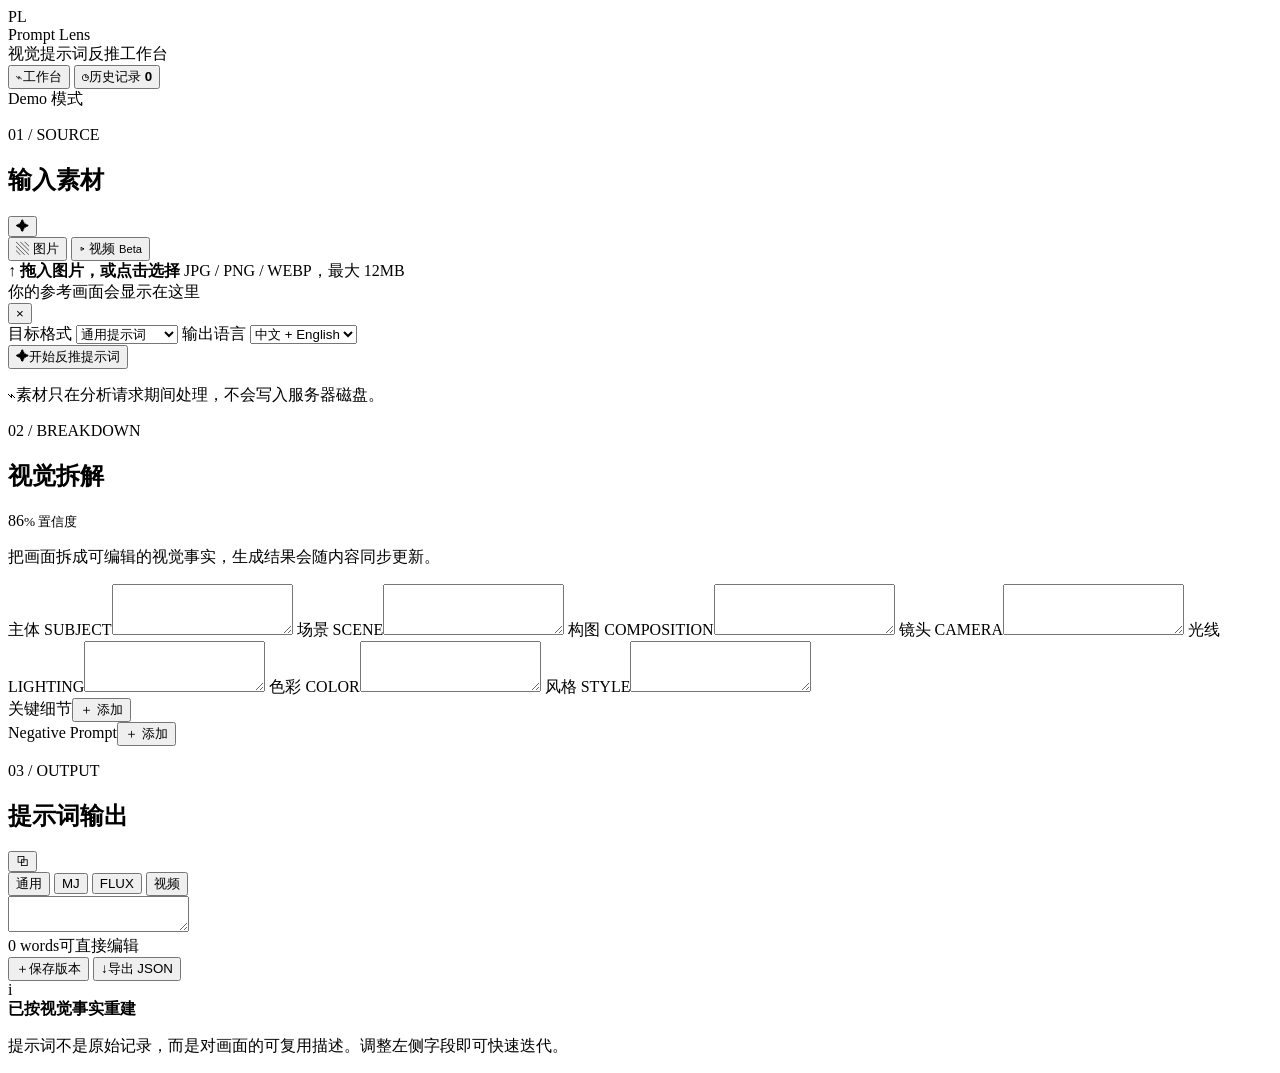
==== app/static/index.html @ 801ef74f "feat: launch prompt lens prompt reconstruction MVP" ====
<!doctype html>
<html lang="zh-CN">
  <head>
    <meta charset="utf-8" />
    <meta name="viewport" content="width=device-width, initial-scale=1" />
    <meta name="theme-color" content="#f5f3ef" />
    <meta name="description" content="Prompt Lens 图片与视频生成提示词反推工具" />
    <title>Prompt Lens · 视觉提示词反推</title>
    <link rel="stylesheet" href="/static/styles.css" />
  </head>
  <body>
    <div class="app-shell">
      <header class="topbar">
        <div class="brand-lockup">
          <div class="brand-mark" aria-hidden="true">PL</div>
          <div>
            <div class="brand-name">Prompt Lens</div>
            <div class="brand-subtitle">视觉提示词反推工作台</div>
          </div>
        </div>
        <nav class="topnav" aria-label="主导航">
          <button class="nav-item active" type="button"><span>⌁</span>工作台</button>
          <button class="nav-item" id="historyButton" type="button"><span>◷</span>历史记录 <b id="historyCount">0</b></button>
        </nav>
        <div class="topbar-status"><span class="status-dot"></span><span id="serviceStatus">Demo 模式</span></div>
      </header>

      <main class="workspace">
        <section class="panel source-panel" aria-labelledby="sourceTitle">
          <div class="panel-heading">
            <div>
              <p class="eyebrow">01 / SOURCE</p>
              <h1 id="sourceTitle">输入素材</h1>
            </div>
            <button class="icon-button" id="demoButton" type="button" title="载入示例分析" aria-label="载入示例分析">✦</button>
          </div>

          <div class="mode-switch" role="tablist" aria-label="素材类型">
            <button class="mode-button active" data-mode="image" type="button" role="tab" aria-selected="true">▧ 图片</button>
            <button class="mode-button" data-mode="video" type="button" role="tab" aria-selected="false">▹ 视频 <small>Beta</small></button>
          </div>

          <label class="dropzone" id="dropzone" for="fileInput">
            <input id="fileInput" type="file" accept="image/jpeg,image/png,image/webp,image/gif" hidden />
            <span class="dropzone-icon">↑</span>
            <strong id="dropzoneTitle">拖入图片，或点击选择</strong>
            <span id="dropzoneHint">JPG / PNG / WEBP，最大 12MB</span>
          </label>

          <div class="preview-frame" id="previewFrame">
            <div class="preview-empty" id="previewEmpty">
              <div class="preview-sky"></div>
              <div class="preview-window"></div>
              <div class="preview-subject"></div>
              <div class="preview-caption" id="previewCaption">你的参考画面会显示在这里</div>
            </div>
            <img id="previewImage" alt="上传素材预览" hidden />
            <video id="previewVideo" controls muted hidden></video>
            <button class="clear-preview" id="clearButton" type="button" title="移除素材" aria-label="移除素材">×</button>
          </div>
          <div class="file-meta" id="fileMeta" hidden></div>

          <div class="control-grid">
            <label class="field-label">目标格式
              <select id="modelSelect">
                <option value="universal">通用提示词</option>
                <option value="midjourney">Midjourney</option>
                <option value="flux">FLUX / SDXL</option>
                <option value="video">视频生成模型</option>
              </select>
            </label>
            <label class="field-label">输出语言
              <select id="languageSelect">
                <option value="zh">中文 + English</option>
                <option value="en">English</option>
              </select>
            </label>
          </div>
          <button class="primary-button" id="analyzeButton" type="button"><span>✦</span>开始反推提示词</button>
          <p class="privacy-note"><span>⌁</span>素材只在分析请求期间处理，不会写入服务器磁盘。</p>
        </section>

        <section class="panel analysis-panel" aria-labelledby="analysisTitle">
          <div class="panel-heading panel-heading-inline">
            <div>
              <p class="eyebrow">02 / BREAKDOWN</p>
              <h2 id="analysisTitle">视觉拆解</h2>
            </div>
            <div class="confidence-pill"><span id="confidenceValue">86</span><small>% 置信度</small></div>
          </div>
          <p class="panel-description">把画面拆成可编辑的视觉事实，生成结果会随内容同步更新。</p>

          <div class="analysis-fields">
            <label class="analysis-field field-subject"><span>主体 SUBJECT</span><textarea id="subjectField" rows="3"></textarea></label>
            <label class="analysis-field"><span>场景 SCENE</span><textarea id="sceneField" rows="3"></textarea></label>
            <label class="analysis-field"><span>构图 COMPOSITION</span><textarea id="compositionField" rows="3"></textarea></label>
            <label class="analysis-field"><span>镜头 CAMERA</span><textarea id="cameraField" rows="3"></textarea></label>
            <label class="analysis-field"><span>光线 LIGHTING</span><textarea id="lightingField" rows="3"></textarea></label>
            <label class="analysis-field"><span>色彩 COLOR</span><textarea id="colorField" rows="3"></textarea></label>
            <label class="analysis-field field-wide"><span>风格 STYLE</span><textarea id="styleField" rows="3"></textarea></label>
          </div>

          <div class="tag-section">
            <div class="section-label"><span>关键细节</span><button class="text-button" id="addDetailButton" type="button">＋ 添加</button></div>
            <div class="tag-list" id="detailList"></div>
          </div>
          <div class="tag-section negative-section">
            <div class="section-label"><span>Negative Prompt</span><button class="text-button" id="addNegativeButton" type="button">＋ 添加</button></div>
            <div class="tag-list" id="negativeList"></div>
          </div>
        </section>

        <section class="panel prompt-panel" aria-labelledby="promptTitle">
          <div class="panel-heading panel-heading-inline">
            <div>
              <p class="eyebrow">03 / OUTPUT</p>
              <h2 id="promptTitle">提示词输出</h2>
            </div>
            <button class="icon-button" id="copyButton" type="button" title="复制当前提示词" aria-label="复制当前提示词">⧉</button>
          </div>
          <div class="prompt-tabs" role="tablist" aria-label="提示词格式">
            <button class="prompt-tab active" data-prompt="universal" type="button">通用</button>
            <button class="prompt-tab" data-prompt="midjourney" type="button">MJ</button>
            <button class="prompt-tab" data-prompt="flux" type="button">FLUX</button>
            <button class="prompt-tab" data-prompt="video" type="button">视频</button>
          </div>
          <div class="prompt-box-wrap">
            <textarea class="prompt-box" id="promptBox" spellcheck="false" aria-label="当前提示词"></textarea>
            <div class="prompt-box-footer"><span id="promptWordCount">0 words</span><span>可直接编辑</span></div>
          </div>
          <div class="output-actions">
            <button class="secondary-button" id="saveButton" type="button"><span>＋</span>保存版本</button>
            <button class="secondary-button" id="exportButton" type="button"><span>↓</span>导出 JSON</button>
          </div>
          <div class="insight-box"><span class="insight-icon">i</span><div><strong id="analysisNote">已按视觉事实重建</strong><p>提示词不是原始记录，而是对画面的可复用描述。调整左侧字段即可快速迭代。</p></div></div>
        </section>
      </main>
      <div class="toast" id="toast" role="status" aria-live="polite"></div>
    </div>
    <script src="/static/app.js" defer></script>
  </body>
</html>
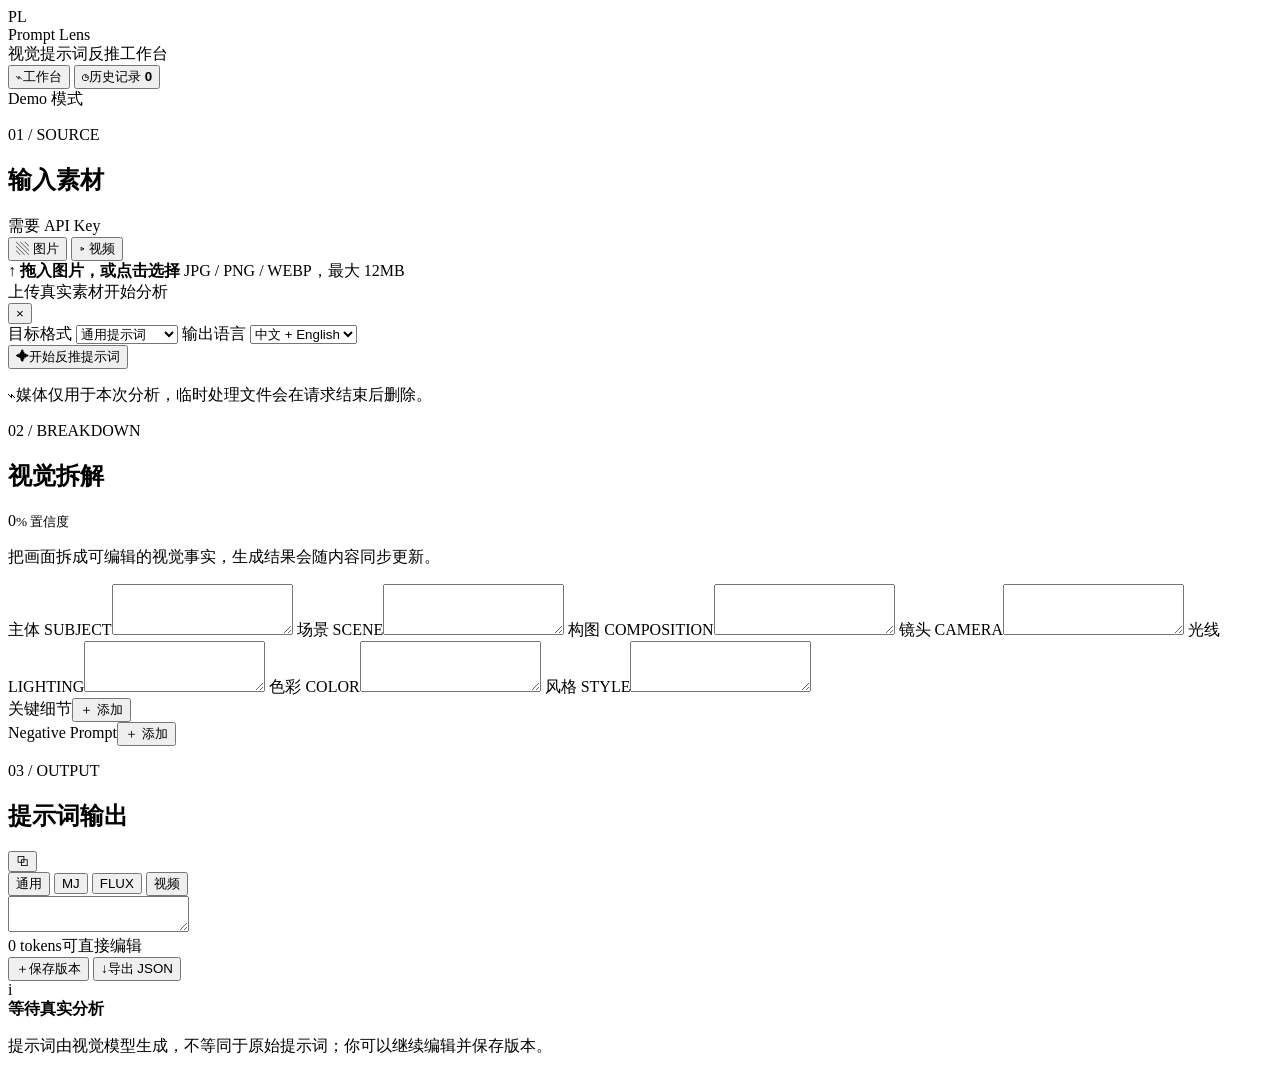
==== commit 4a3b0474: "feat: replace demo flow with real media analysis pipeline" ====
--- a/app/static/index.html
+++ b/app/static/index.html
@@ -32,12 +32,12 @@
               <p class="eyebrow">01 / SOURCE</p>
               <h1 id="sourceTitle">输入素材</h1>
             </div>
-            <button class="icon-button" id="demoButton" type="button" title="载入示例分析" aria-label="载入示例分析">✦</button>
+            <span class="live-badge" id="apiBadge">需要 API Key</span>
           </div>
 
           <div class="mode-switch" role="tablist" aria-label="素材类型">
             <button class="mode-button active" data-mode="image" type="button" role="tab" aria-selected="true">▧ 图片</button>
-            <button class="mode-button" data-mode="video" type="button" role="tab" aria-selected="false">▹ 视频 <small>Beta</small></button>
+            <button class="mode-button" data-mode="video" type="button" role="tab" aria-selected="false">▹ 视频</button>
           </div>
 
           <label class="dropzone" id="dropzone" for="fileInput">
@@ -52,7 +52,7 @@
               <div class="preview-sky"></div>
               <div class="preview-window"></div>
               <div class="preview-subject"></div>
-              <div class="preview-caption" id="previewCaption">你的参考画面会显示在这里</div>
+              <div class="preview-caption" id="previewCaption">上传真实素材开始分析</div>
             </div>
             <img id="previewImage" alt="上传素材预览" hidden />
             <video id="previewVideo" controls muted hidden></video>
@@ -77,7 +77,7 @@
             </label>
           </div>
           <button class="primary-button" id="analyzeButton" type="button"><span>✦</span>开始反推提示词</button>
-          <p class="privacy-note"><span>⌁</span>素材只在分析请求期间处理，不会写入服务器磁盘。</p>
+          <p class="privacy-note"><span>⌁</span>媒体仅用于本次分析，临时处理文件会在请求结束后删除。</p>
         </section>
 
         <section class="panel analysis-panel" aria-labelledby="analysisTitle">
@@ -86,7 +86,7 @@
               <p class="eyebrow">02 / BREAKDOWN</p>
               <h2 id="analysisTitle">视觉拆解</h2>
             </div>
-            <div class="confidence-pill"><span id="confidenceValue">86</span><small>% 置信度</small></div>
+            <div class="confidence-pill"><span id="confidenceValue">0</span><small>% 置信度</small></div>
           </div>
           <p class="panel-description">把画面拆成可编辑的视觉事实，生成结果会随内容同步更新。</p>
 
@@ -108,6 +108,10 @@
             <div class="section-label"><span>Negative Prompt</span><button class="text-button" id="addNegativeButton" type="button">＋ 添加</button></div>
             <div class="tag-list" id="negativeList"></div>
           </div>
+          <div class="timeline-section" id="timelineSection" hidden>
+            <div class="section-label"><span>视频分镜 TIMELINE</span><small id="timelineCount"></small></div>
+            <div class="timeline-list" id="timelineList"></div>
+          </div>
         </section>
 
         <section class="panel prompt-panel" aria-labelledby="promptTitle">
@@ -126,15 +130,19 @@
           </div>
           <div class="prompt-box-wrap">
             <textarea class="prompt-box" id="promptBox" spellcheck="false" aria-label="当前提示词"></textarea>
-            <div class="prompt-box-footer"><span id="promptWordCount">0 words</span><span>可直接编辑</span></div>
+            <div class="prompt-box-footer"><span id="promptWordCount">0 tokens</span><span>可直接编辑</span></div>
           </div>
           <div class="output-actions">
             <button class="secondary-button" id="saveButton" type="button"><span>＋</span>保存版本</button>
             <button class="secondary-button" id="exportButton" type="button"><span>↓</span>导出 JSON</button>
           </div>
-          <div class="insight-box"><span class="insight-icon">i</span><div><strong id="analysisNote">已按视觉事实重建</strong><p>提示词不是原始记录，而是对画面的可复用描述。调整左侧字段即可快速迭代。</p></div></div>
+          <div class="insight-box"><span class="insight-icon">i</span><div><strong id="analysisNote">等待真实分析</strong><p>提示词由视觉模型生成，不等同于原始提示词；你可以继续编辑并保存版本。</p></div></div>
         </section>
       </main>
+      <aside class="history-drawer" id="historyDrawer" aria-label="服务器历史记录" hidden>
+        <div class="drawer-header"><div><p class="eyebrow">SERVER HISTORY</p><h2>历史记录</h2></div><button class="icon-button" id="closeHistory" type="button" aria-label="关闭历史记录">×</button></div>
+        <div id="historyList" class="history-list"><p class="empty-history">还没有分析记录</p></div>
+      </aside>
       <div class="toast" id="toast" role="status" aria-live="polite"></div>
     </div>
     <script src="/static/app.js" defer></script>
